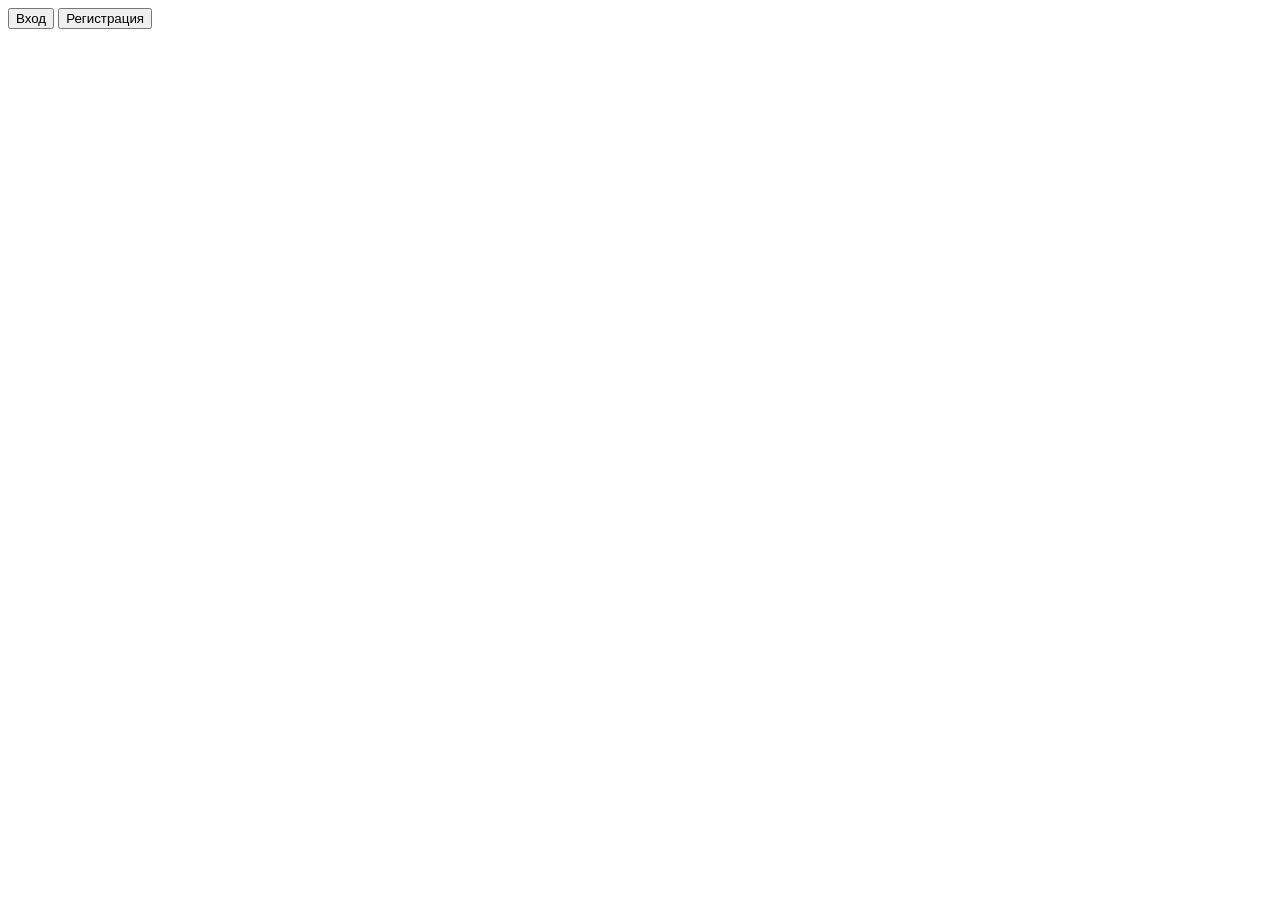
==== auth.html @ a6f7f6ff "Add files via upload" ====
<!DOCTYPE html>
<html lang="ru">
<head>
  <meta charset="UTF-8">
  <meta name="viewport" content="width=device-width, initial-scale=1.0">
  <title>SOTEM Store — Авторизация</title>
  <link rel="stylesheet" href="css/style.css">
  <link rel="stylesheet" href="css/style-header.css">
</head>
<body>
  <header id="header"></header>

  <main>
    <div id="auth-container">
      <div class="auth-tabs">
        <button id="show-login" class="tab-btn active">Вход</button>
        <button id="show-register" class="tab-btn">Регистрация</button>
      </div>

      <div id="login-form" class="auth-form">
        </div>

      <div id="register-form" class="auth-form" style="display:none;">
        </div>
    </div>
  </main>

  <script src="js/models.js"></script>
  <script src="js/common.js"></script>
  <script src="js/auth.js"></script>
</body>
</html>
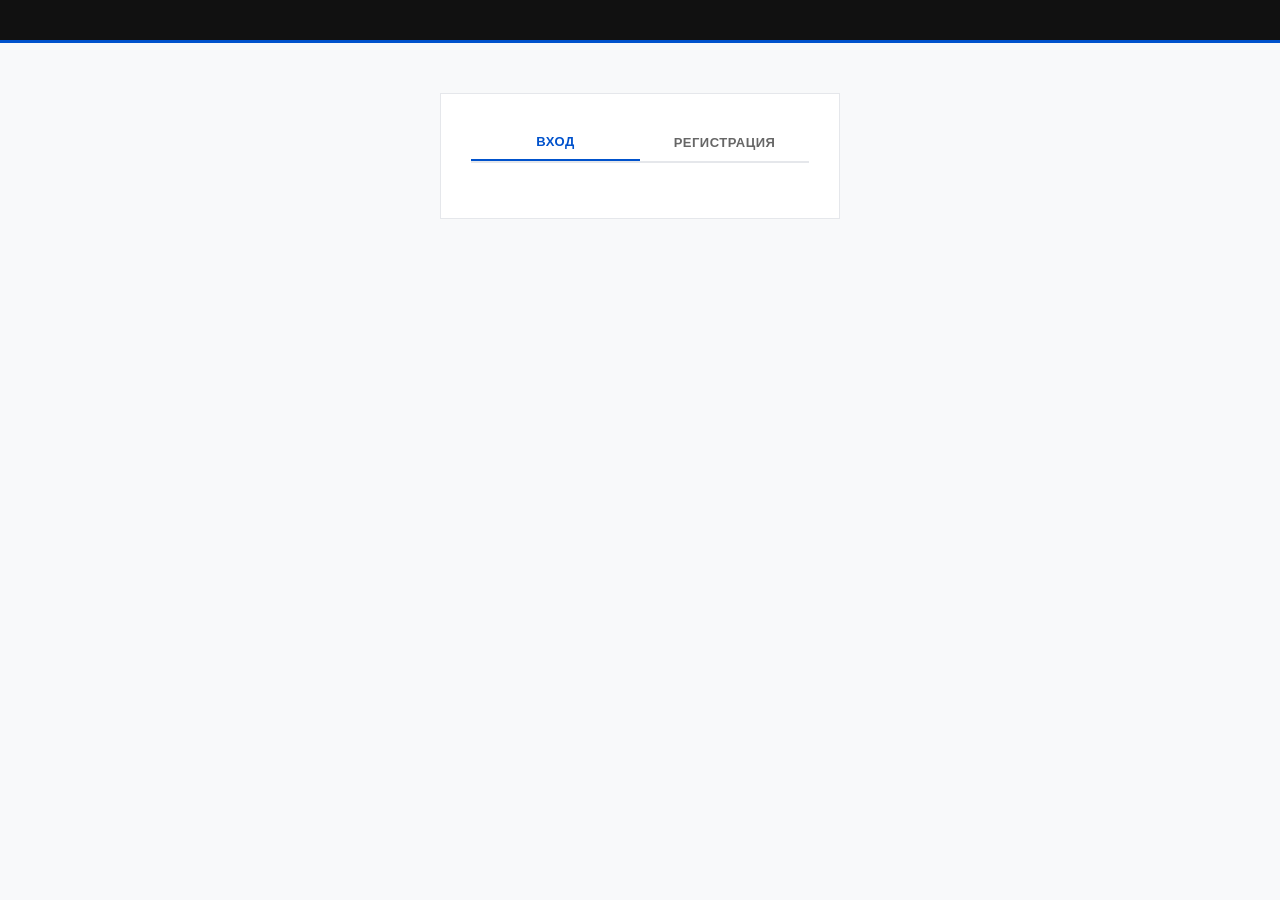
==== commit 738c8f5c: "Update auth.html" ====
--- a/auth.html
+++ b/auth.html
@@ -4,8 +4,8 @@
   <meta charset="UTF-8">
   <meta name="viewport" content="width=device-width, initial-scale=1.0">
   <title>SOTEM Store — Авторизация</title>
-  <link rel="stylesheet" href="css/style.css">
-  <link rel="stylesheet" href="css/style-header.css">
+  <link rel="stylesheet" href="style.css">
+  <link rel="stylesheet" href="style-header.css">
 </head>
 <body>
   <header id="header"></header>
@@ -29,4 +29,4 @@
   <script src="js/common.js"></script>
   <script src="js/auth.js"></script>
 </body>
-</html>+</html>
--- a/style.css
+++ b/style.css
@@ -0,0 +1,242 @@
+:root {
+  --primary-color: #0052cc;
+  --primary-hover: #0066ff;
+  --dark-bg: #111111;
+  --light-bg: #f8f9fa;
+  --border-color: #e5e7eb;
+  --text-main: #333333;
+  --text-muted: #666666;
+}
+
+* {
+  box-sizing: border-box;
+  margin: 0;
+  padding: 0;
+}
+
+body {
+  font-family: -apple-system, BlinkMacSystemFont, "Segoe UI", Roboto, Helvetica, Arial, sans-serif;
+  background-color: var(--light-bg);
+  color: var(--text-main);
+  line-height: 1.6;
+}
+
+main {
+  max-width: 1200px;
+  margin: 40px auto;
+  padding: 0 20px;
+}
+
+h2 {
+  font-size: 26px;
+  font-weight: 700;
+  text-transform: uppercase;
+  letter-spacing: 1px;
+  margin-bottom: 30px;
+  color: var(--dark-bg);
+  border-left: 5px solid var(--primary-color);
+  padding-left: 15px;
+}
+
+/* Кнопки в стиле Sotem Group */
+button, .btn {
+  display: inline-block;
+  background-color: var(--dark-bg);
+  color: #fff;
+  border: none;
+  padding: 12px 24px;
+  font-size: 13px;
+  font-weight: 600;
+  text-transform: uppercase;
+  letter-spacing: 0.5px;
+  cursor: pointer;
+  transition: all 0.2s ease;
+}
+
+button:hover, .btn:hover {
+  background-color: var(--primary-color);
+}
+
+.btn-secondary {
+  background-color: transparent;
+  color: var(--dark-bg);
+  border: 2px solid var(--dark-bg);
+  padding: 10px 22px;
+}
+
+.btn-secondary:hover {
+  background-color: var(--dark-bg);
+  color: #fff;
+}
+
+.page-actions {
+  display: flex;
+  gap: 15px;
+  margin-top: 20px;
+}
+
+/* Каталог продукции */
+.catalog {
+  display: grid;
+  grid-template-columns: repeat(auto-fill, minmax(250px, 1fr));
+  gap: 25px;
+  padding: 20px 0;
+}
+
+.card {
+  background: #fff;
+  border: 1px solid var(--border-color);
+  padding: 20px;
+  display: flex;
+  flex-direction: column;
+  justify-content: space-between;
+  text-align: left;
+  transition: transform 0.3s ease, box-shadow 0.3s ease;
+}
+
+.card:hover {
+  transform: translateY(-4px);
+  box-shadow: 0 10px 20px rgba(0,0,0,0.05);
+}
+
+.card img {
+  width: 100%;
+  height: 180px;
+  object-fit: contain;
+  margin-bottom: 15px;
+}
+
+.card h3 {
+  font-size: 15px;
+  font-weight: 600;
+  margin-bottom: 10px;
+  color: var(--dark-bg);
+  display: -webkit-box;
+  /* -webkit-line-clamp: 2; */ /*Здесь возможно ошибка */
+  -webkit-box-orient: vertical;
+  overflow: hidden;
+  height: 44px;
+}
+
+.card p {
+  font-size: 16px;
+  font-weight: 700;
+  color: var(--primary-color);
+  margin-bottom: 15px;
+}
+
+/* Карточка товара на детальной странице */
+#product-details {
+  background: #fff;
+  border: 1px solid var(--border-color);
+  padding: 40px;
+  margin-bottom: 25px;
+}
+
+.product-page-info img {
+  display: block;
+  margin-bottom: 25px;
+  max-width: 100%;
+  height: auto;
+}
+
+.product-page-info h2 {
+  border: none;
+  padding-left: 0;
+  font-size: 28px;
+  margin-bottom: 15px;
+}
+
+.product-page-info .category {
+  font-size: 12px;
+  text-transform: uppercase;
+  color: var(--text-muted);
+  letter-spacing: 1px;
+  margin-bottom: 15px;
+}
+
+.product-page-info .description {
+  margin-bottom: 20px;
+  color: #444;
+}
+
+.product-page-info .price {
+  font-size: 24px;
+  color: var(--primary-color);
+  margin-bottom: 20px;
+}
+
+/* Оформление корзины */
+.cart-item {
+  background: #fff;
+  border: 1px solid var(--border-color);
+  padding: 20px;
+  margin-bottom: 15px;
+}
+
+.cart-summary {
+  background: #fff;
+  border: 1px solid var(--border-color);
+  padding: 20px;
+  margin-top: 20px;
+  text-align: right;
+  display: flex;
+  flex-direction: column;
+  align-items: flex-end;
+}
+
+#cart-total {
+  font-size: 24px;
+  font-weight: 700;
+  color: var(--primary-color);
+}
+
+/* Формы авторизации */
+#auth-container {
+  max-width: 400px;
+  margin: 50px auto;
+  background: #fff;
+  border: 1px solid var(--border-color);
+  padding: 30px;
+}
+
+.auth-tabs {
+  display: flex;
+  border-bottom: 2px solid var(--border-color);
+  margin-bottom: 25px;
+}
+
+.tab-btn {
+  flex: 1;
+  background: transparent;
+  color: var(--text-muted);
+  padding: 10px;
+  font-weight: 700;
+}
+
+.tab-btn:hover {
+  background: transparent;
+  color: var(--dark-bg);
+}
+
+.tab-btn.active {
+  color: var(--primary-color);
+  border-bottom: 2px solid var(--primary-color);
+}
+
+.auth-form input {
+  width: 100%;
+  padding: 12px;
+  border: 1px solid var(--border-color);
+  font-size: 14px;
+  margin-bottom: 15px;
+  outline: none;
+}
+
+.auth-form input:focus {
+  border-color: var(--primary-color);
+}
+
+.auth-form button {
+  width: 100%;
+}
--- a/style-header.css
+++ b/style-header.css
@@ -0,0 +1,58 @@
+header {
+  background-color: var(--dark-bg);
+  padding: 20px 0;
+  border-bottom: 3px solid var(--primary-color);
+}
+
+header .container {
+  max-width: 1200px;
+  margin: 0 auto;
+  padding: 0 20px;
+  display: flex;
+  justify-content: space-between;
+  align-items: center;
+}
+
+header h1 a {
+  color: #fff;
+  text-decoration: none;
+  font-size: 22px;
+  font-weight: 800;
+  text-transform: uppercase;
+  letter-spacing: 1px;
+}
+
+header h1 a span {
+  color: var(--primary-color);
+}
+
+header nav {
+  display: flex;
+  align-items: center;
+  gap: 20px;
+}
+
+header nav a {
+  color: #aaa;
+  text-decoration: none;
+  font-size: 13px;
+  text-transform: uppercase;
+  font-weight: 600;
+  transition: color 0.2s ease;
+}
+
+header nav a:hover {
+  color: #fff;
+}
+
+header nav span {
+  color: #fff;
+  font-size: 13px;
+  border-left: 1px solid #333;
+  padding-left: 15px;
+}
+
+header nav button {
+  padding: 6px 12px;
+  font-size: 11px;
+}
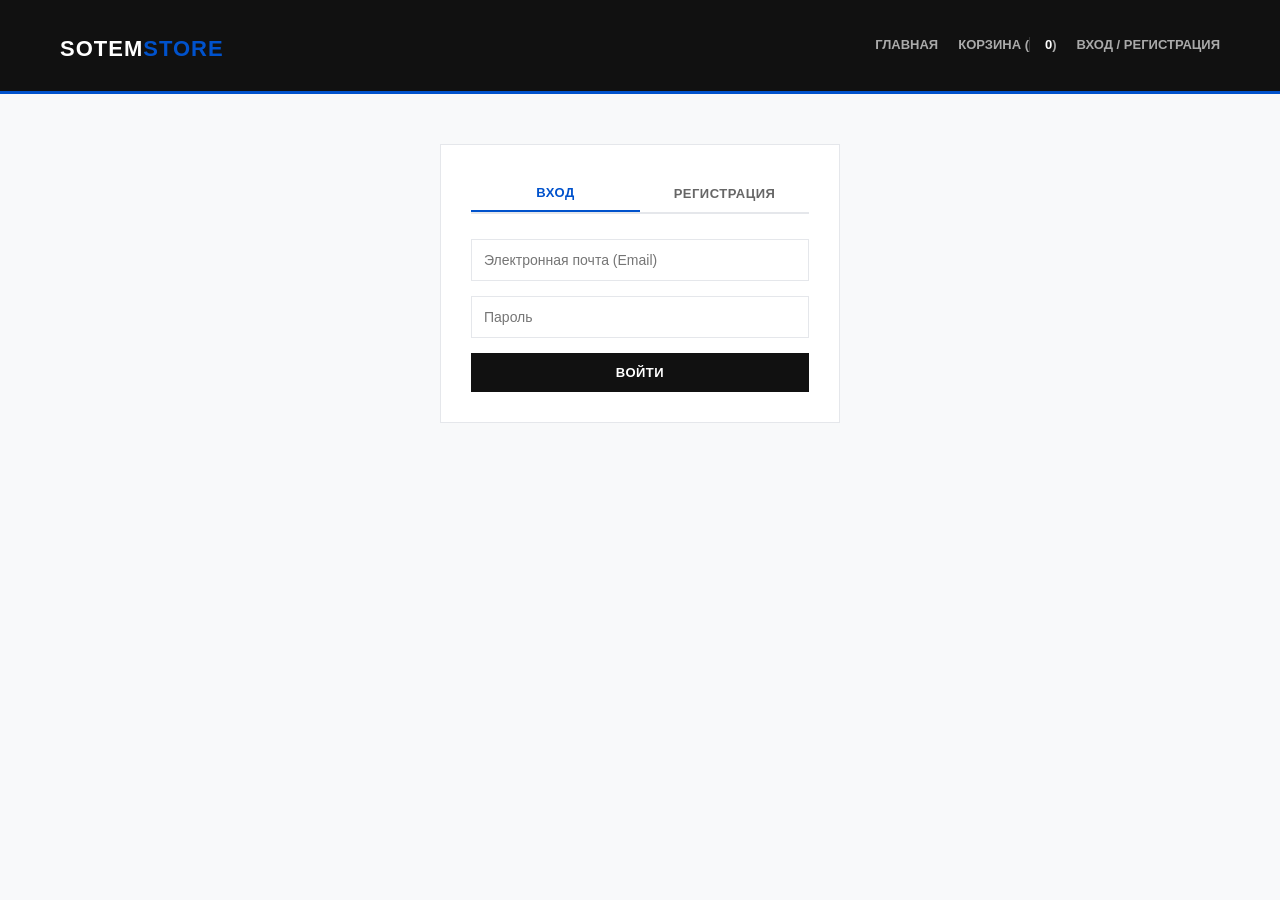
==== commit 09caca23: "Update auth.html" ====
--- a/auth.html
+++ b/auth.html
@@ -25,8 +25,8 @@
     </div>
   </main>
 
-  <script src="js/models.js"></script>
-  <script src="js/common.js"></script>
-  <script src="js/auth.js"></script>
+  <script src="models.js"></script>
+  <script src="common.js"></script>
+  <script src="auth.js"></script>
 </body>
 </html>
